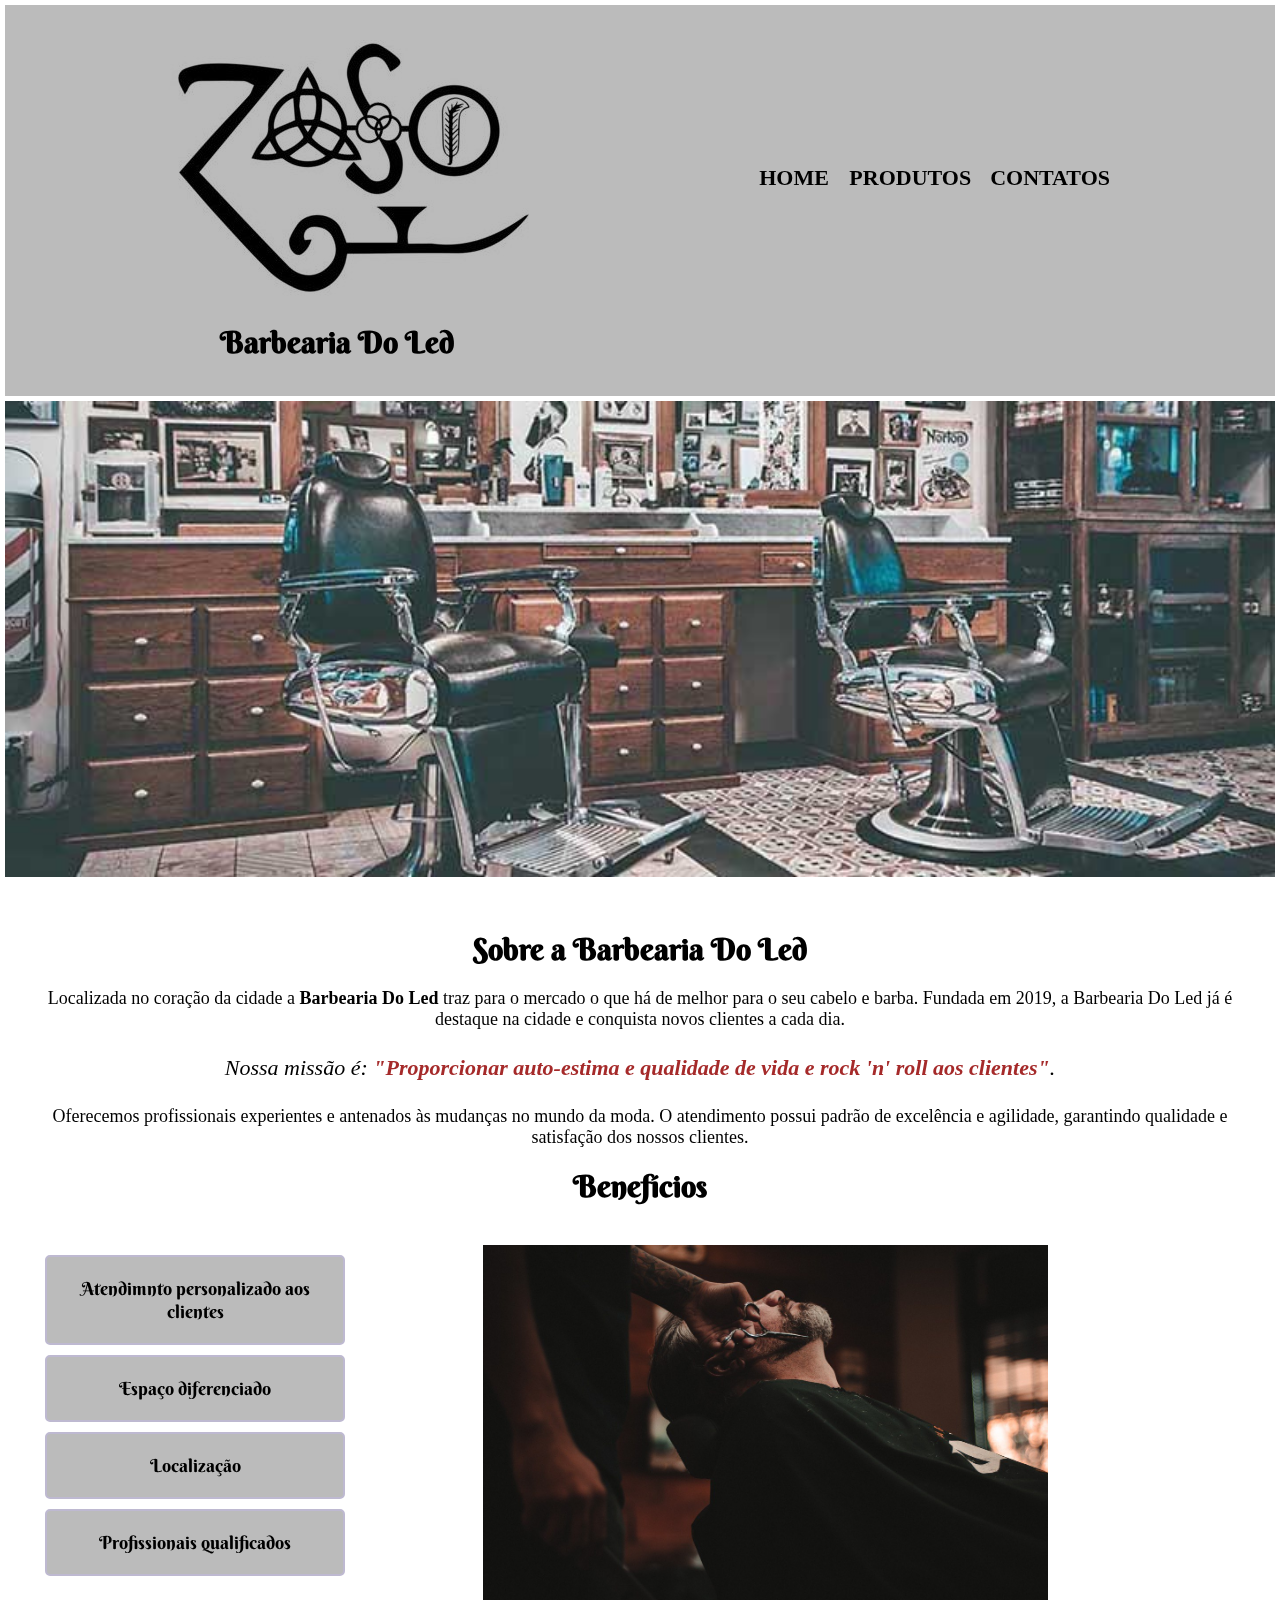
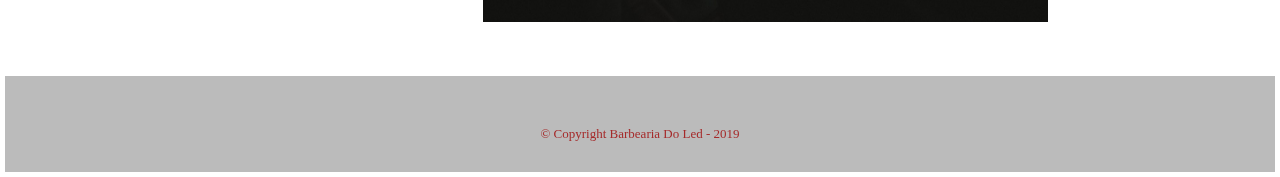
==== index.html @ c9cd1981 "Organizndo os arquivos" ====
<!DOCTYPE html>
<html lang="pt">
  <head>
    <meta charset="UTF-8" />
    <meta http-equiv="X-UA-Compatible" content="IE=edge" />
    <meta name="viewport" content="width=device-width, initial-scale=1.0" />
    <title>Barbearia Do Led</title>

    <link rel="preconnect" href="https://fonts.googleapis.com" />
    <link rel="preconnect" href="https://fonts.gstatic.com" crossorigin />
    <link
      href="https://fonts.googleapis.com/css2?family=Berkshire+Swash&family=Roboto:wght@400;700&display=swap"
      rel="stylesheet"
    />
    <link rel="stylesheet" href="reset.css" />
    <link rel="stylesheet" href="variaveis.css" />
    <link rel="stylesheet" href="header.css" />
    <link rel="stylesheet" href="footer.css" />
    <link rel="stylesheet" href="style.css" />
  </head>

  <body>
    <header>
      <div class="box">
        <h1>
          <img src="./img/logo_led.png" alt="logo da Barbearia do led" />
        </h1>

        <h2>Barbearia Do Led</h2>

        <nav>
          <ul>
            <li><a href="index.html"> Home </a></li>
            <li><a href="produto.html"> Produtos</a></li>
            <li><a href="contato.html">Contatos</a></li>
          </ul>
        </nav>
      </div>
    </header>

    <img src="./img/banner.jpg" alt="banner da barbearia do led" id="banner" />

    <main>
      <h2 class="titulo-centralizado">Sobre a Barbearia Do Led</h2>

      <p>
        Localizada no coração da cidade a <strong>Barbearia Do Led</strong> traz
        para o mercado o que há de melhor para o seu cabelo e barba. Fundada em
        2019, a Barbearia Do Led já é destaque na cidade e conquista novos
        clientes a cada dia.
      </p>

      <p id="missao">
        <em
          >Nossa missão é:
          <strong
            >"Proporcionar auto-estima e qualidade de vida e rock 'n' roll aos
            clientes"</strong
          >.</em
        >
      </p>

      <p>
        Oferecemos profissionais experientes e antenados às mudanças no mundo da
        moda. O atendimento possui padrão de excelência e agilidade, garantindo
        qualidade e satisfação dos nossos clientes.
      </p>

      <div class="beneficio">
        <h2 class="titulo-centralizado">Benefícios</h2>
        <ul>
          <li>Atendimnto personalizado aos clientes</li>
          <li>Espaço diferenciado</li>
          <li>Localização</li>
          <li>Profissionais qualificados</li>
        </ul>

        <img
          src="./img/beneficios.jpg"
          alt="beneficios"
          class="imagemBeneficios"
        />
      </div>
    </main>

    <footer>
      <p class="copyright">&copy; Copyright Barbearia Do Led - 2019</p>
      <!-- unicode - site para utilizar simbolos -->
    </footer>
  </body>
</html>
---- variaveis.css ----
/* VARIÁVEIS CSS */

:root {
    --cor-cinza-principal:#BBBBBB;
    --cor-cinza-secundario:#beb9d1;
    --cor-azul-cabecalho:#6156c3;
    --cor-preto:black;
    --cor-marron:brown;
    --cor-branca:white;
}

:root {
    --fonte-principal:'Berkshire Swash', cursive;
}
---- header.css ----
/*HEADER CSS*/

header {
    /* background: #92a4b9; */
    background: var(--cor-cinza-principal);
    padding: 15px 0;
}

.box{
    width: 940px;
    position: relative;
    margin: 20px auto;
}

.box img {
    mix-blend-mode: multiply;
}

h2{
    margin: 20px  0 0 50px;
    font-size: 30px;
    font-family: var(--fonte-principal);
}

nav{
    position: absolute;
    right: 0;
    top: 125px;
}


nav li {
    display: inline;
    margin: 0 0 0 15px;
}

nav a {
    text-decoration: none;
    text-transform: uppercase;
    font-size: 22px;
    color: var(--cor-preto);
    font-weight: bold;
}

nav a:hover {
    color:var(--cor-azul-cabecalho);
    text-decoration: underline;
}
---- footer.css ----
/* FOOTER CSS */

footer {
    background: var(--cor-cinza-principal);
    padding: 30px 0;
    margin-bottom: 5px;
}

.copyright {
    color: var(--cor-marron);
    font-size: 13px;
    margin: 20px 0 0;
}

p{
    text-align: center;
    margin-top: 10px;
    font-size: 18px;
}
---- style.css ----
#banner{
    margin-top: 5px;
    width: 100%;
}

main {
    padding: 30px;
    /* background: #92a4b9; */
}

.titulo-centralizado {
    text-align: center;
    margin:20px ;
}

p{
    text-align: center;
    margin-top: 10px;
    font-size: 18px;
}

#missao{
    font-size: 22px;
    padding: 15px;
}

em strong {
    color:var(--cor-marron);
}

.beneficio ul {
    display: inline-block;
    width: 20%;
    vertical-align:top;
    margin-right: 15%; 
    margin-top: 20px;
    list-style-type: none;
}

.beneficio li {
    font-size: 18px;
    background: var(--cor-cinza-principal);
    margin: 10px;
    width: 300px;
    padding: 20px 5px;
    border: 2px solid var(--cor-cinza-secundario);
    border-radius: 5px;
    font-family: var(--fonte-principal);
    text-align: center;
    transition: 1s all;
    cursor: pointer;
}

.beneficio li:hover {
    /* background: #6156c3; */
    background: var(--cor-branca);
}

.imagemBeneficios {
    width: 50%;
    padding: 20px;
}
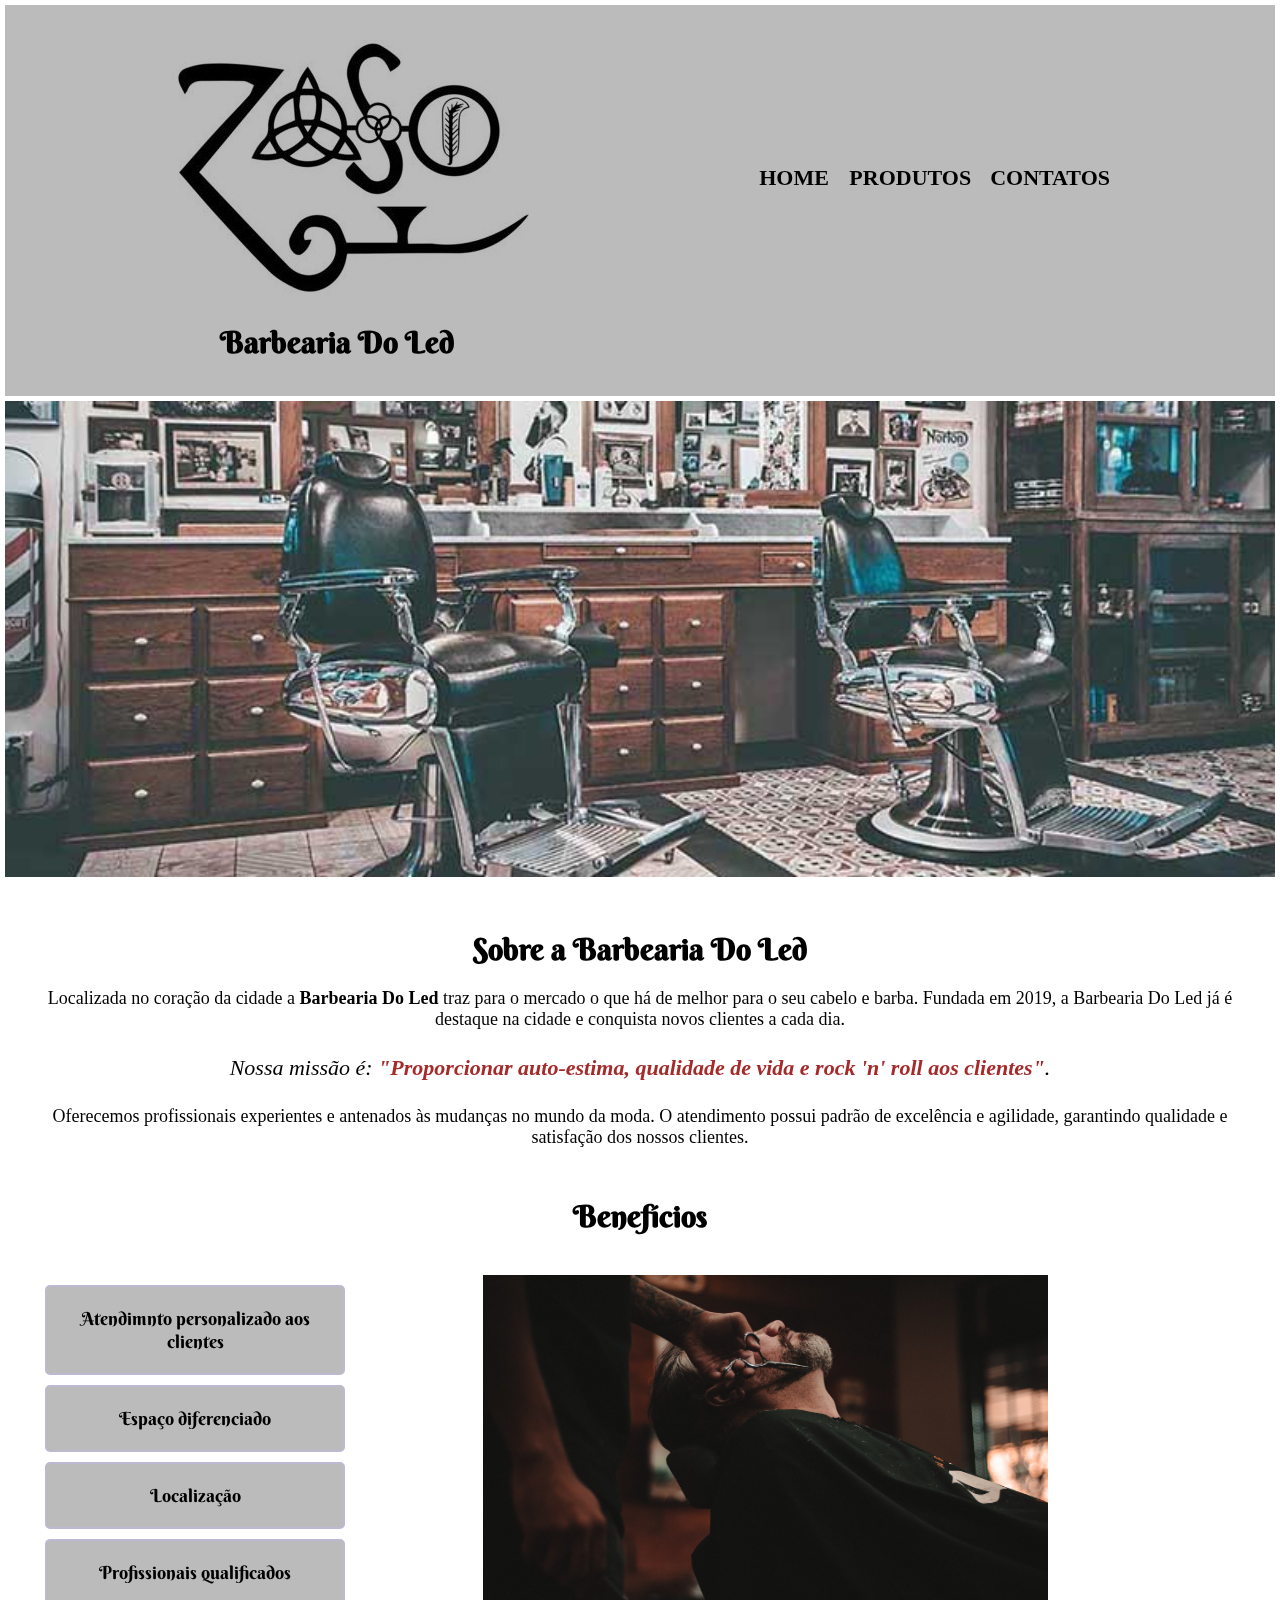
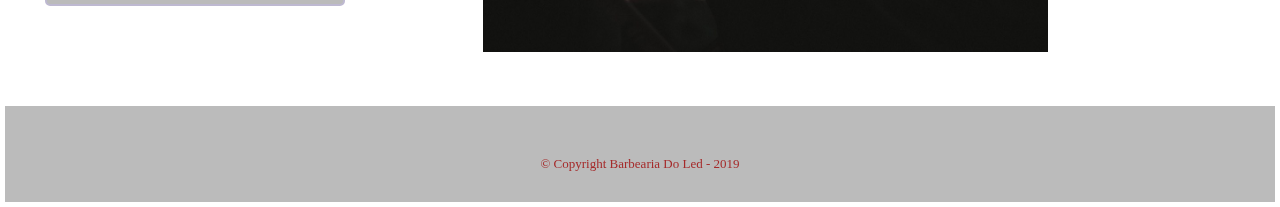
==== commit 514ea7e8: "Alterando o título da missão e de benefícios" ====
--- a/index.html
+++ b/index.html
@@ -54,7 +54,7 @@
         <em
           >Nossa missão é:
           <strong
-            >"Proporcionar auto-estima e qualidade de vida e rock 'n' roll aos
+            >"Proporcionar auto-estima, qualidade de vida e rock 'n' roll aos
             clientes"</strong
           >.</em
         >
--- a/style.css
+++ b/style.css
@@ -28,6 +28,10 @@
 
 em strong {
     color:var(--cor-marron);
+}
+
+.beneficio .titulo-centralizado {
+    margin-top: 50px;
 }
 
 .beneficio ul {
